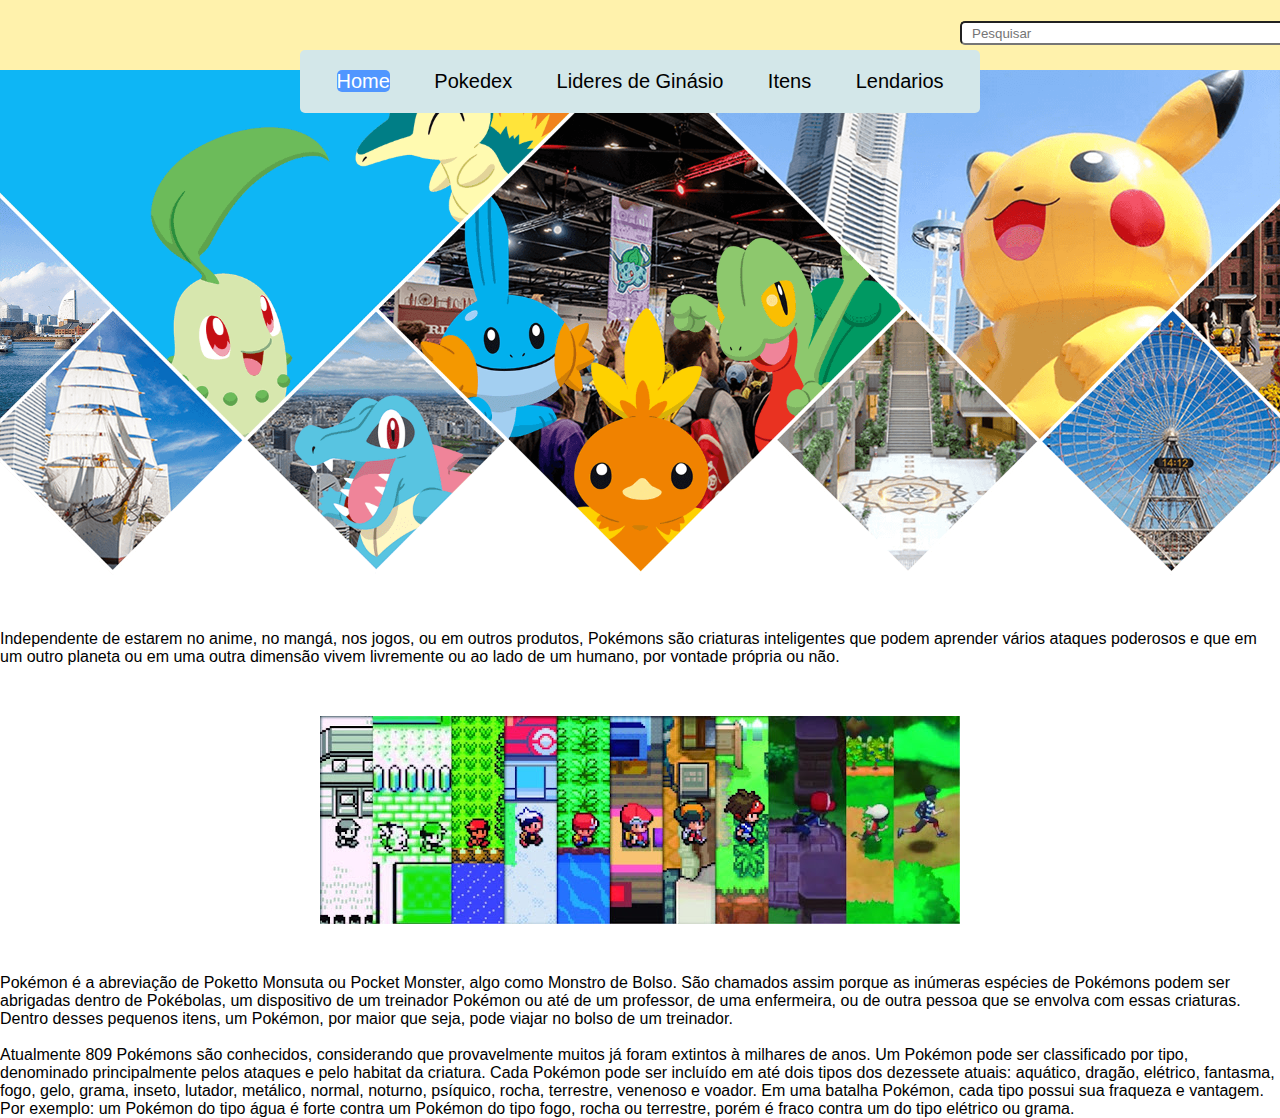
==== index.html @ 38b0c9ae "Add files via upload" ====
<!DOCTYPE html>
<html>
    <head>
        <title>Lamentamos Muito Sinceramente</title>
        <link rel="icon" type="image/x-icon" href="/Imagens/Icones/favicon.png">
        <link rel="stylesheet" href="styles.css">
    </head>
    <body>
        <header>
            <input type="text" class="pesquisar" placeholder="Pesquisar">
        </header>

        <nav class="navegar">
            <ul>
                <li><a class="atual" href="index.html">Home</a></li>
                <li><a href="pokedex.html">Pokedex</a></li>
                <li><a href="lideres.html">Lideres de Ginásio</a></li>
                <li><a href="itens.html">Itens</a></li>    
                <li><a href="lendarios.html">Lendarios</a></li>
            </ul>
        </nav>


        <img src="Imagens/inicial.png" class="imginicial" alt="pokemon">

        <section>

            <p>Independente de estarem no anime, no mangá, nos jogos, ou em outros produtos, 
                Pokémons são criaturas inteligentes que podem aprender vários ataques poderosos e que em um outro planeta 
                ou em uma outra dimensão vivem livremente ou ao lado de um humano, por vontade própria ou não.</p>
        
            </section>

        <aside></aside>
        
        <article>

            <img src="Imagens/inicial2.jpg" class="imginicial2" alt="personagens correndo para direita">
            
            <p>Pokémon é a abreviação de Poketto Monsuta ou Pocket Monster, algo como Monstro de Bolso. 
                São chamados assim porque as inúmeras espécies de Pokémons podem ser abrigadas dentro de Pokébolas, 
                um dispositivo de um treinador Pokémon ou até de um professor, de uma enfermeira, ou de outra pessoa que se envolva
                com essas criaturas. Dentro desses pequenos itens, um Pokémon, por maior que seja, pode viajar no bolso de um treinador. 
                </p>
                <br>
                <p>Atualmente 809 Pokémons são conhecidos, considerando que provavelmente muitos já foram extintos à milhares de anos. 
                    Um Pokémon pode ser classificado por tipo, denominado principalmente pelos ataques e pelo habitat da criatura. 
                    Cada Pokémon pode ser incluído em até dois tipos dos dezessete atuais: aquático, dragão, elétrico, fantasma, fogo, gelo, grama, 
                    inseto, lutador, metálico, normal, noturno, psíquico, rocha, terrestre, venenoso e voador. Em uma batalha Pokémon, 
                    cada tipo possui sua fraqueza e vantagem. Por exemplo: um Pokémon do tipo água é forte contra um Pokémon do tipo fogo, 
                    rocha ou terrestre, porém é fraco contra um do tipo elétrico ou grama.
                </p>
        </article>  
    </body>
</html>
---- styles.css ----
/*Bases*/
*{
margin: 0;
padding: 0;
box-sizing: border-box;
font-family: 'Inter', sans-serif;
}

header{
    position: fixed;
    background-color: #FFF2AC;
    width: 100%;
    padding: 35px;
}

nav{
    position: sticky;
    top: 50px;
    padding: 10px;
}

nav ul{
    list-style: none;
    text-align: center;
}

nav ul li{
    display: inline-block;
    padding: 10px;
    font-size: 20px;
}

nav li a{
    text-decoration: none;
    background-color: #D3E7E9;
    color: black;
    margin-left: 10px;
    margin-right: 10px;
}

/*Classes*/
.atual{
    background-color: #5096FF;
    color: white;
    border: #5096FF;
    border-radius: 5px;
}

.navegar{
    background-color: #D3E7E9;
    border: #D3E7E9;
    border-radius: 5px;
    max-width: 680px;
    width: 100%;
    margin: 0 auto;
}

.pesquisar{
    background: #fff;
    position: absolute;
    left: 75%;
    top: 30%;
    height: 10px;
    max-width: 360px;
    width: 100%;
    border-radius: 5px;
    padding: 10px;
}

.imginicial{
    height: 50%;
    width: 100%;
    object-fit: cover;
    padding-bottom: 50px;
}

.imginicial2{
    display: block;
    margin-left: auto;
    margin-right: auto;
    width: 50%;
    object-fit: cover;
    padding-top: 50px;
    padding-bottom: 50px;
}
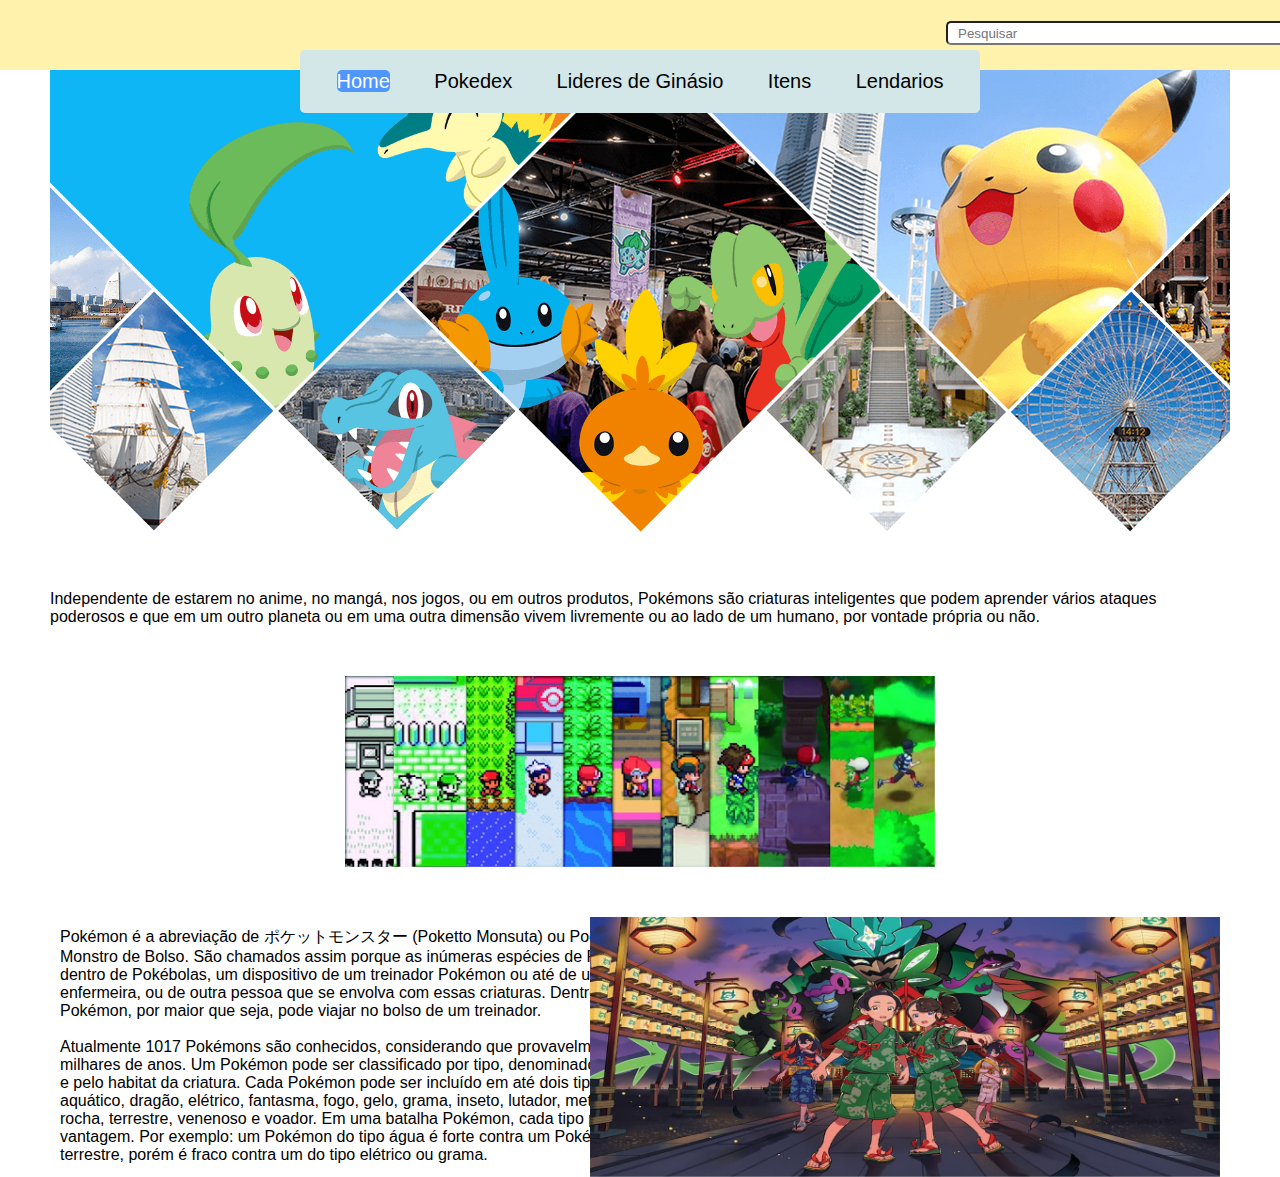
==== commit c2ea7228: "Add files via upload" ====
--- a/index.html
+++ b/index.html
@@ -21,7 +21,7 @@
         </nav>
 
 
-        <img src="Imagens/inicial.png" class="imginicial" alt="pokemon">
+        <img src="Imagens/inicial.png" class="img" alt="pokemon">
 
         <section>
 
@@ -31,19 +31,21 @@
         
             </section>
 
-        <aside></aside>
+            <img src="Imagens/inicial2.jpg" class="img2" alt="personagens correndo para direita">
+
+        <aside>
+            <img src="Imagens/teal_mask_art.jpg" class="imglateral" alt="personagens correndo para esquerda">
+        </aside>
         
-        <article>
-
-            <img src="Imagens/inicial2.jpg" class="imginicial2" alt="personagens correndo para direita">
+        <article class="conteudol">
             
-            <p>Pokémon é a abreviação de Poketto Monsuta ou Pocket Monster, algo como Monstro de Bolso. 
+            <p>Pokémon é a abreviação de ポケットモンスター (Poketto Monsuta) ou Pocket Monster, algo como Monstro de Bolso. 
                 São chamados assim porque as inúmeras espécies de Pokémons podem ser abrigadas dentro de Pokébolas, 
                 um dispositivo de um treinador Pokémon ou até de um professor, de uma enfermeira, ou de outra pessoa que se envolva
                 com essas criaturas. Dentro desses pequenos itens, um Pokémon, por maior que seja, pode viajar no bolso de um treinador. 
                 </p>
                 <br>
-                <p>Atualmente 809 Pokémons são conhecidos, considerando que provavelmente muitos já foram extintos à milhares de anos. 
+                <p>Atualmente 1017 Pokémons são conhecidos, considerando que provavelmente muitos já foram extintos à milhares de anos. 
                     Um Pokémon pode ser classificado por tipo, denominado principalmente pelos ataques e pelo habitat da criatura. 
                     Cada Pokémon pode ser incluído em até dois tipos dos dezessete atuais: aquático, dragão, elétrico, fantasma, fogo, gelo, grama, 
                     inseto, lutador, metálico, normal, noturno, psíquico, rocha, terrestre, venenoso e voador. Em uma batalha Pokémon, 
--- a/styles.css
+++ b/styles.css
@@ -9,7 +9,8 @@
 header{
     position: fixed;
     background-color: #FFF2AC;
-    width: 100%;
+    width: 120%;
+    right: -50px;
     padding: 35px;
 }
 
@@ -37,7 +38,11 @@
     margin-left: 10px;
     margin-right: 10px;
 }
-
+body{
+    position: absolute;
+    right: 50px;
+    left: 50px;
+}
 /*Classes*/
 .atual{
     background-color: #5096FF;
@@ -67,14 +72,20 @@
     padding: 10px;
 }
 
-.imginicial{
+.conteudol{
+    max-width: 780px;  
+    width: 70%; 
+    padding: 10px;
+}
+
+.img{
     height: 50%;
     width: 100%;
     object-fit: cover;
     padding-bottom: 50px;
 }
 
-.imginicial2{
+.img2{
     display: block;
     margin-left: auto;
     margin-right: auto;
@@ -82,4 +93,13 @@
     object-fit: cover;
     padding-top: 50px;
     padding-bottom: 50px;
-}   +} 
+
+.imglateral{
+    position: absolute;
+    width: 30%;
+    float: right;
+    right: 10px;
+    width: 630px; 
+    height: 260px;
+}